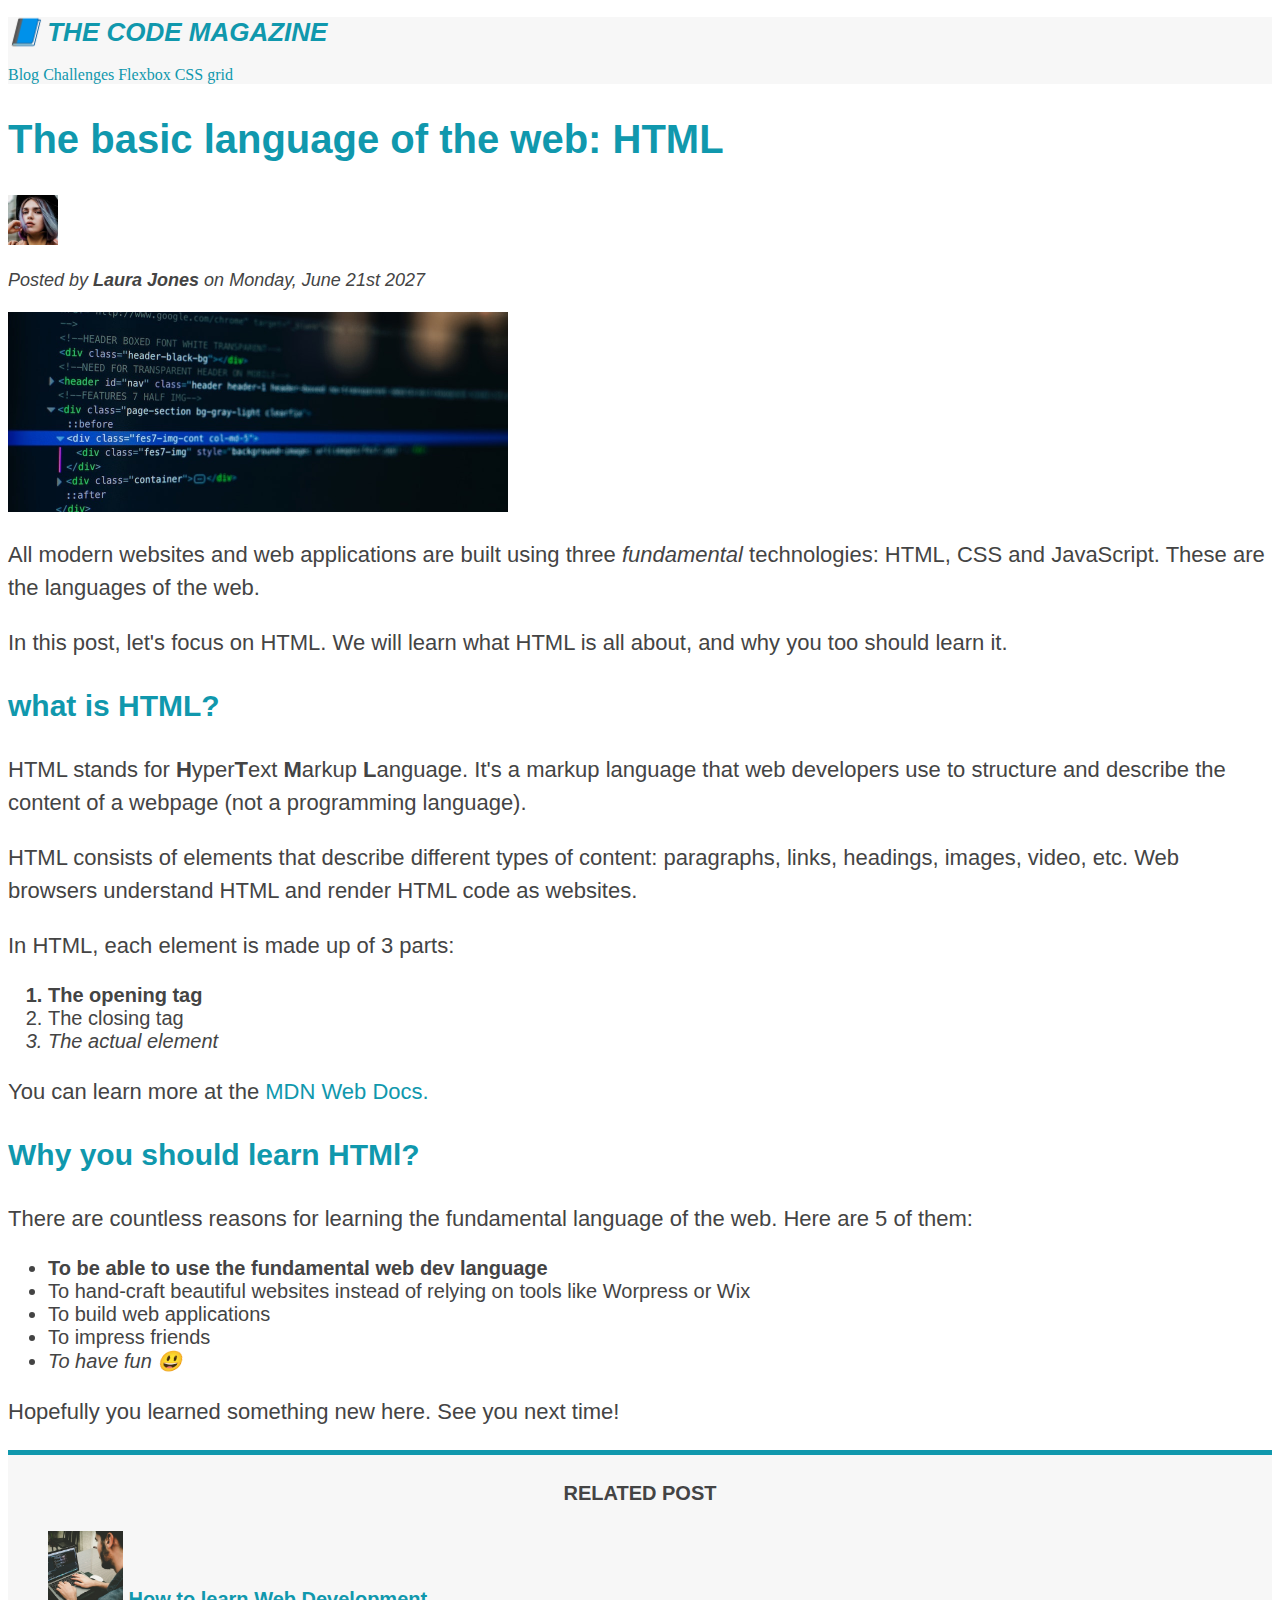
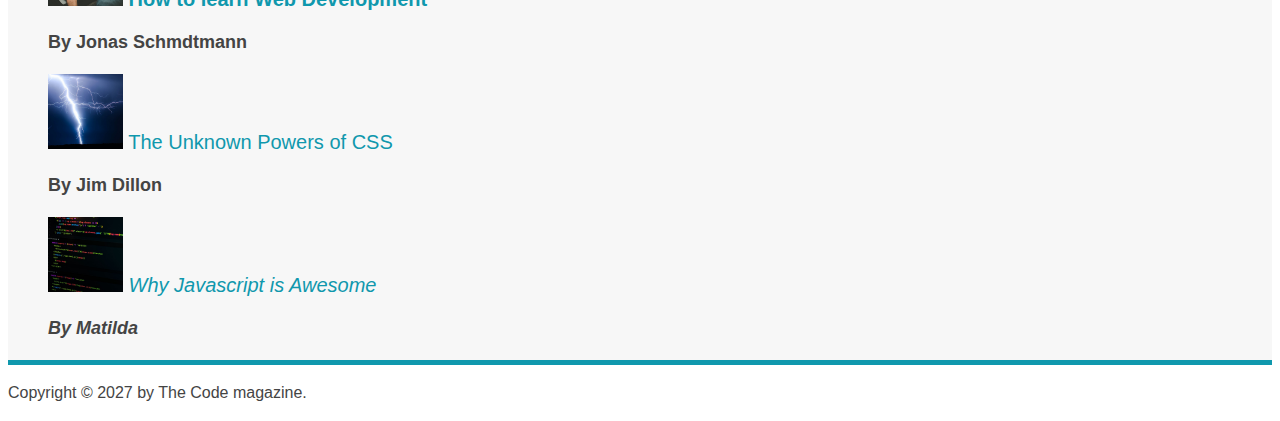
==== index.html @ 6737a232 "class 29 - styling hyperlinks" ====
<!DOCTYPE html>

<html lang="en">
  <head>
    <meta charset="UTF-8" />
    <link rel="stylesheet" href="./style.css" />

    <title>The basic language of the web: HTML</title>
  </head>

  <body>
    <!-- <h1>The basic language of the web: HTML</h1>
    <h2>The basic language of the web: HTML</h2>
    <h3>The basic language of the web: HTML</h3>
    <h4>The basic language of the web: HTML</h4>
    <h5>The basic language of the web: HTML</h5>
    <h6>The basic language of the web: HTML</h6> -->

    <header class="main-header">
      <h1>📘 The Code Magazine</h1>

      <nav>
        <a href="./blog.html" target="_blank">Blog</a>
        <a href="#">Challenges</a>
        <a href="#">Flexbox</a>
        <a href="#">CSS grid</a>
      </nav>
    </header>

    <article>
      <header>
        <h2>The basic language of the web: HTML</h2>

        <img
          src="./img/laura-jones.jpg"
          alt="Headshot of laura jones"
          width="50px"
          height="50px"
        />
        <p id="author">
          Posted by <strong>Laura Jones</strong> on Monday, June 21st 2027
        </p>

        <img
          src="./img/post-img.jpg"
          alt="html code on a screen"
          width="500px"
          height="200"
        />
      </header>

      <p>
        All modern websites and web applications are built using three
        <em>fundamental</em>
        technologies: HTML, CSS and JavaScript. These are the languages of the
        web.
      </p>

      <p>
        In this post, let's focus on HTML. We will learn what HTML is all about,
        and why you too should learn it.
      </p>

      <h3>what is HTML?</h3>

      <p>
        HTML stands for <strong>H</strong>yper<strong>T</strong>ext
        <strong>M</strong>arkup <strong>L</strong>anguage. It's a markup
        language that web developers use to structure and describe the content
        of a webpage (not a programming language).
      </p>
      <p>
        HTML consists of elements that describe different types of content:
        paragraphs, links, headings, images, video, etc. Web browsers understand
        HTML and render HTML code as websites.
      </p>

      <p>In HTML, each element is made up of 3 parts:</p>

      <ol>
        <li class="first-li">The opening tag</li>
        <li>The closing tag</li>
        <li>The actual element</li>
      </ol>

      <p>
        You can learn more at the
        <a href="https://developer.mozilla.org/es/" target="_blank"
          >MDN Web Docs.</a
        >
      </p>

      <h3>Why you should learn HTMl?</h3>

      <p>
        There are countless reasons for learning the fundamental language of the
        web. Here are 5 of them:
      </p>

      <ul>
        <li class="first-li">
          To be able to use the fundamental web dev language
        </li>
        <li>
          To hand-craft beautiful websites instead of relying on tools like
          Worpress or Wix
        </li>
        <li>To build web applications</li>
        <li>To impress friends</li>
        <li>To have fun 😃</li>
      </ul>

      <p>Hopefully you learned something new here. See you next time!</p>
    </article>

    <aside>
      <h4>Related post</h4>
      <ul class="related">
        <li>
          <img
            src="./img/related-1.jpg"
            alt="Person programming"
            width="75px"
            height="75px"
          />
          <a href="#">How to learn Web Development</a>
          <p class="related-author">By Jonas Schmdtmann</p>
        </li>
        <li>
          <img
            src="./img/related-2.jpg"
            alt="related 1"
            width="75px"
            height="75px"
          />
          <a href="#">The Unknown Powers of CSS</a>
          <p class="related-author">By Jim Dillon</p>
        </li>
        <li>
          <img
            src="./img/related-3.jpg"
            alt="related 1"
            width="75px"
            height="75px"
          />
          <a href="#">Why Javascript is Awesome</a>
          <p class="related-author">By Matilda</p>
        </li>
      </ul>
    </aside>

    <footer>
      <p id="copyright">Copyright &copy; 2027 by The Code magazine.</p>
    </footer>
  </body>
</html>
---- style.css ----
h1,
h2,
h3,
h4,
p,
li {
  font-family: sans-serif;
  color: #444;
}

h1,
h2,
h3 {
  color: #1098ad;
}

h1 {
  font-size: 26px;
  text-transform: uppercase;
  font-style: italic;
}

h2 {
  font-size: 40px;
}

H3 {
  font-size: 30px;
}

h4 {
  font-size: 20px;
  text-transform: uppercase;
  text-align: center;
}

p {
  font-size: 22px;
  line-height: 1.5;
}

li {
  font-size: 20px;
}

/* footer p {
  font-size: 16px;
} */

/* article header p {
  font-style: italic;
} */

#author {
  font-style: italic;
  font-size: 18px;
}

#copyright {
  font-size: 16px;
}

.related-author {
  font-size: 18px;
  font-weight: bold;
}

/* ul {
  list-style: none;
} */

.related {
  list-style: none;
}

.main-header {
  background-color: #f7f7f7;
}

aside {
  background-color: #f7f7f7;
  border-top: 5px solid #1098ad;
  border-bottom: 5px solid #1098ad;
}

/* body {
  background-color: orangered;
} */

/* .first-li {
  font-weight: bold;
} */

li:first-child {
  font-weight: bold;
}

li:last-child {
  font-style: italic;
}

/* li:nth-child(even) {
  color: red;
} */

/* Misconception: this won't work!*/
article p:first-child {
  color: red;
}

/* Atyling links */

a:link {
  color: #1098ad;
  text-decoration: none;
}

a:visited {
  color: #1098ad;
}

a:hover {
  color: orangered;
  font-weight: bold;
  text-decoration: underline orangered;
}

a:active {
  background-color: black;
  font-style: italic;
}

/* LVHA */
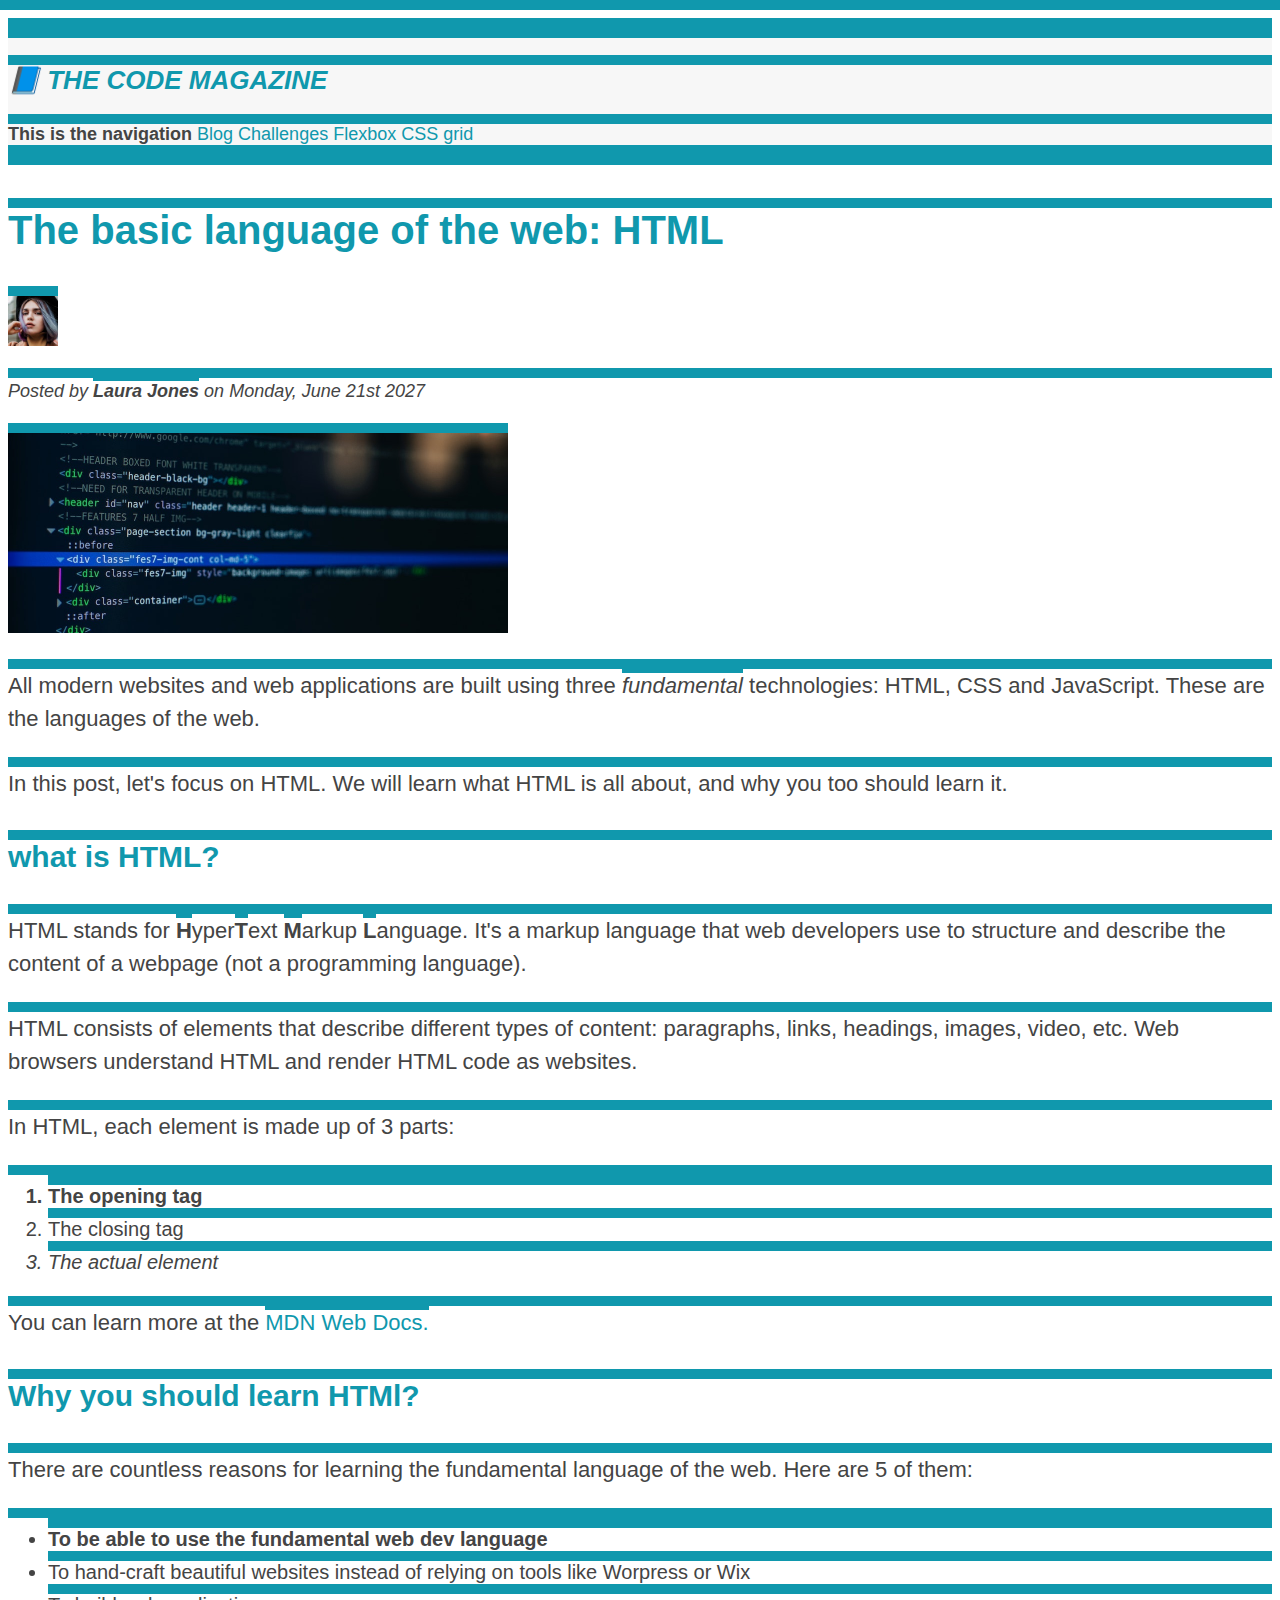
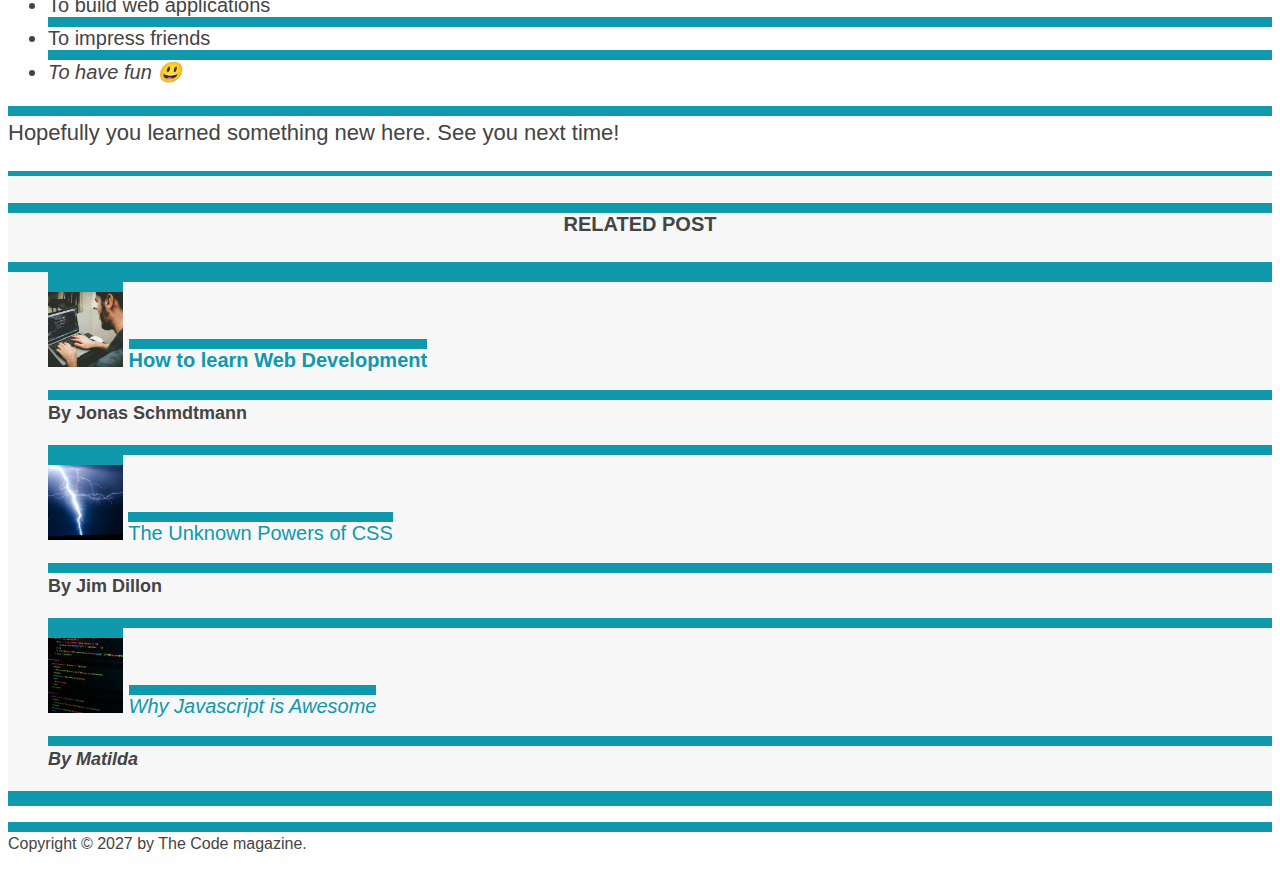
==== commit 1c5f5cbc: "Class 32 - inheritance and universal selector" ====
--- a/index.html
+++ b/index.html
@@ -20,6 +20,7 @@
       <h1>📘 The Code Magazine</h1>
 
       <nav>
+        <strong>This is the navigation</strong>
         <a href="./blog.html" target="_blank">Blog</a>
         <a href="#">Challenges</a>
         <a href="#">Flexbox</a>
@@ -150,7 +151,9 @@
     </aside>
 
     <footer>
-      <p id="copyright">Copyright &copy; 2027 by The Code magazine.</p>
+      <p id="copyright" class="copyright text">
+        Copyright &copy; 2027 by The Code magazine.
+      </p>
     </footer>
   </body>
 </html>
--- a/style.css
+++ b/style.css
@@ -1,11 +1,12 @@
-h1,
-h2,
-h3,
-h4,
-p,
-li {
+* {
+  border-top: 10px solid #1098ad;
+}
+
+body {
+  color: #444;
   font-family: sans-serif;
-  color: #444;
+
+  border-top: 10px solid #1098ad;
 }
 
 h1,
@@ -131,3 +132,30 @@
 }
 
 /* LVHA */
+
+/* Resolving conflicts */
+
+/* #copyright {
+  color: red;
+}
+
+.copyright {
+  color: blue;
+}
+
+.text {
+  color: yellow;
+}
+
+footer p {
+  color: green !important;
+} */
+
+/* nav a:link,
+nav p {
+  font-size: 18px;
+} */
+
+nav {
+  font-size: 18px;
+}
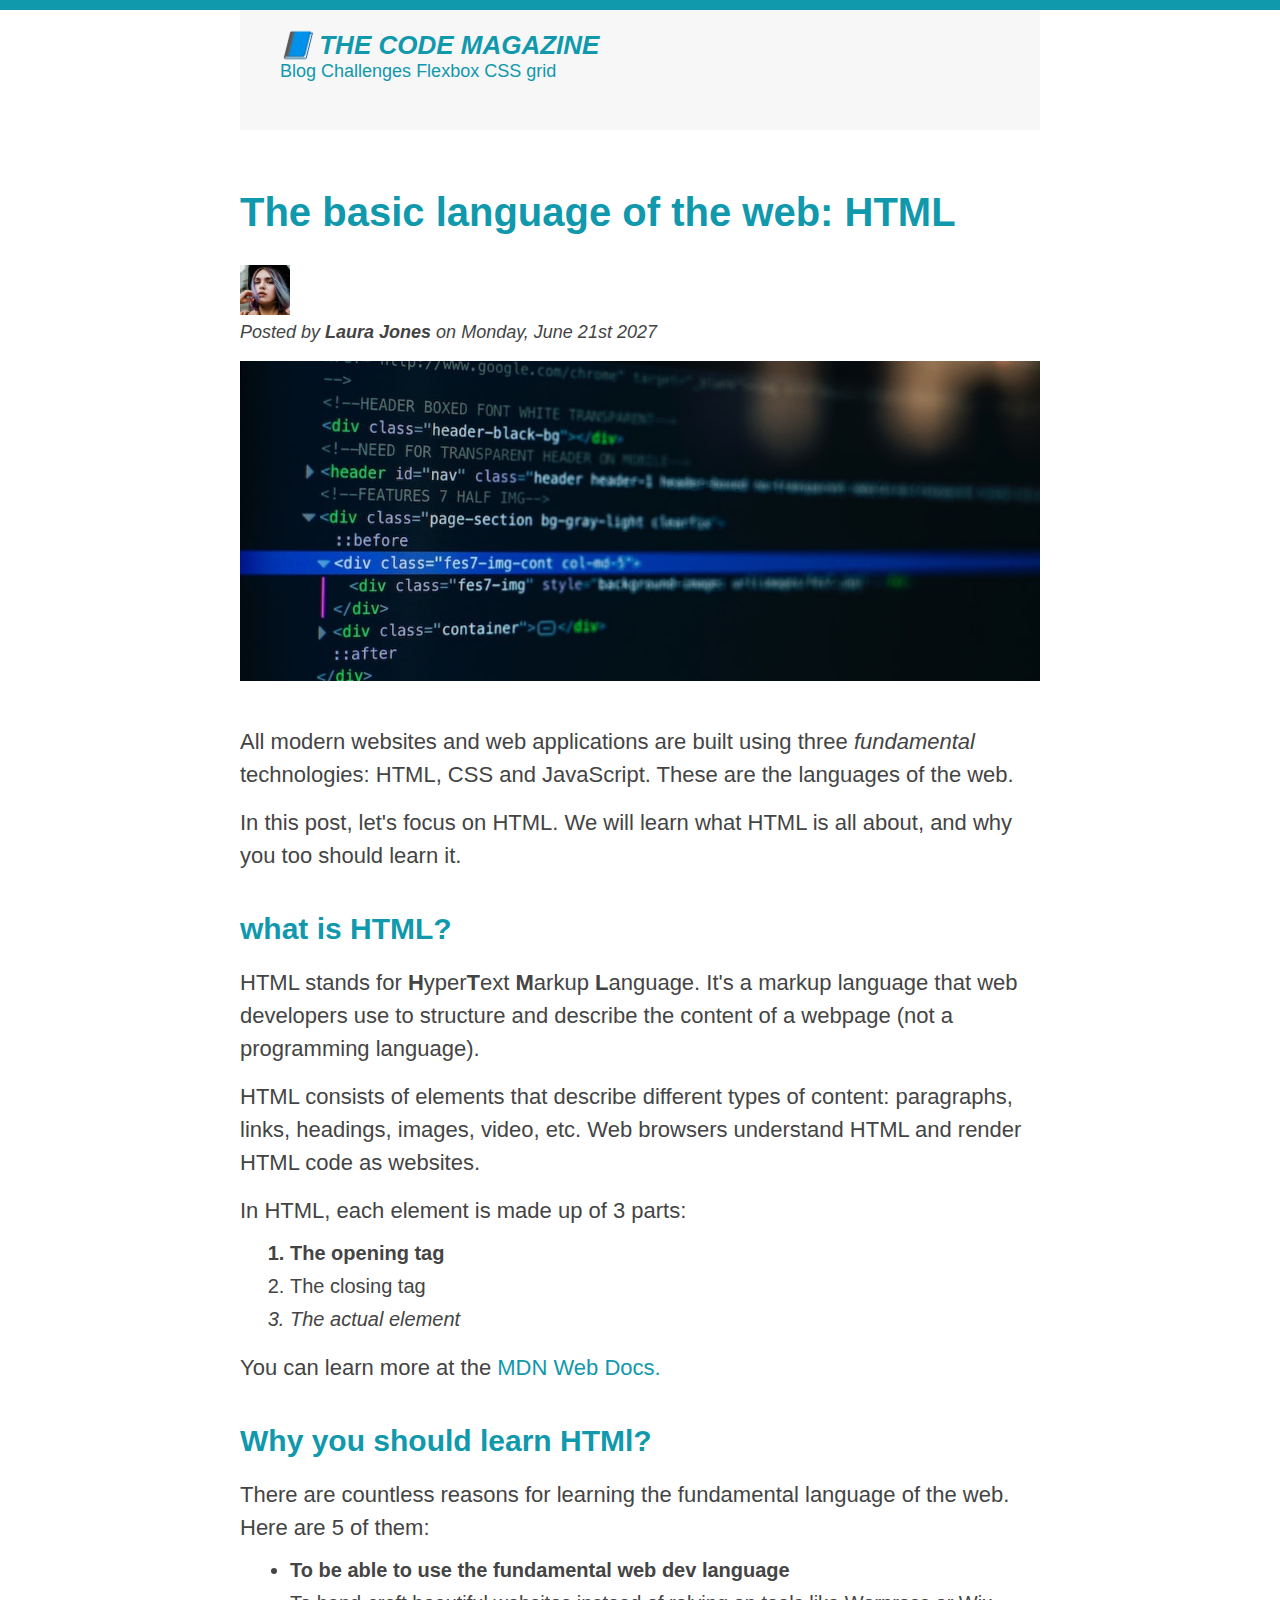
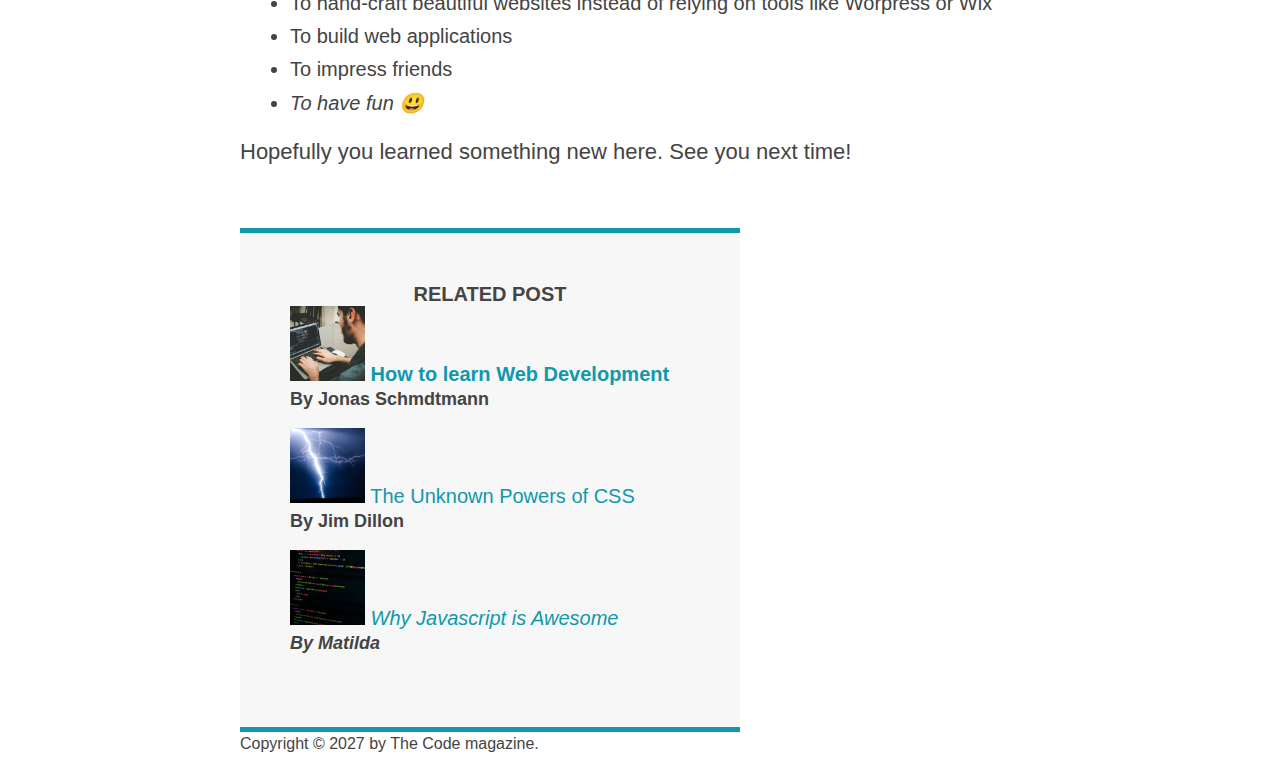
==== commit 7dd5e888: "38 Centering our page" ====
--- a/index.html
+++ b/index.html
@@ -16,144 +16,147 @@
     <h5>The basic language of the web: HTML</h5>
     <h6>The basic language of the web: HTML</h6> -->
 
-    <header class="main-header">
-      <h1>📘 The Code Magazine</h1>
+    <div class="container">
+      <header class="main-header">
+        <h1>📘 The Code Magazine</h1>
 
-      <nav>
-        <strong>This is the navigation</strong>
-        <a href="./blog.html" target="_blank">Blog</a>
-        <a href="#">Challenges</a>
-        <a href="#">Flexbox</a>
-        <a href="#">CSS grid</a>
-      </nav>
-    </header>
+        <nav>
+          <!-- <strong>This is the navigation</strong> -->
+          <a href="./blog.html" target="_blank">Blog</a>
+          <a href="#">Challenges</a>
+          <a href="#">Flexbox</a>
+          <a href="#">CSS grid</a>
+        </nav>
+      </header>
 
-    <article>
-      <header>
-        <h2>The basic language of the web: HTML</h2>
+      <article>
+        <header class="post-header">
+          <h2>The basic language of the web: HTML</h2>
 
-        <img
-          src="./img/laura-jones.jpg"
-          alt="Headshot of laura jones"
-          width="50px"
-          height="50px"
-        />
-        <p id="author">
-          Posted by <strong>Laura Jones</strong> on Monday, June 21st 2027
+          <img
+            src="./img/laura-jones.jpg"
+            alt="Headshot of laura jones"
+            width="50px"
+            height="50px"
+          />
+          <p id="author">
+            Posted by <strong>Laura Jones</strong> on Monday, June 21st 2027
+          </p>
+
+          <img
+            src="./img/post-img.jpg"
+            alt="html code on a screen"
+            width="500px"
+            height="200"
+            class="post-img"
+          />
+        </header>
+
+        <p>
+          All modern websites and web applications are built using three
+          <em>fundamental</em>
+          technologies: HTML, CSS and JavaScript. These are the languages of the
+          web.
         </p>
 
-        <img
-          src="./img/post-img.jpg"
-          alt="html code on a screen"
-          width="500px"
-          height="200"
-        />
-      </header>
+        <p>
+          In this post, let's focus on HTML. We will learn what HTML is all
+          about, and why you too should learn it.
+        </p>
 
-      <p>
-        All modern websites and web applications are built using three
-        <em>fundamental</em>
-        technologies: HTML, CSS and JavaScript. These are the languages of the
-        web.
-      </p>
+        <h3>what is HTML?</h3>
 
-      <p>
-        In this post, let's focus on HTML. We will learn what HTML is all about,
-        and why you too should learn it.
-      </p>
+        <p>
+          HTML stands for <strong>H</strong>yper<strong>T</strong>ext
+          <strong>M</strong>arkup <strong>L</strong>anguage. It's a markup
+          language that web developers use to structure and describe the content
+          of a webpage (not a programming language).
+        </p>
+        <p>
+          HTML consists of elements that describe different types of content:
+          paragraphs, links, headings, images, video, etc. Web browsers
+          understand HTML and render HTML code as websites.
+        </p>
 
-      <h3>what is HTML?</h3>
+        <p>In HTML, each element is made up of 3 parts:</p>
 
-      <p>
-        HTML stands for <strong>H</strong>yper<strong>T</strong>ext
-        <strong>M</strong>arkup <strong>L</strong>anguage. It's a markup
-        language that web developers use to structure and describe the content
-        of a webpage (not a programming language).
-      </p>
-      <p>
-        HTML consists of elements that describe different types of content:
-        paragraphs, links, headings, images, video, etc. Web browsers understand
-        HTML and render HTML code as websites.
-      </p>
+        <ol>
+          <li class="first-li">The opening tag</li>
+          <li>The closing tag</li>
+          <li>The actual element</li>
+        </ol>
 
-      <p>In HTML, each element is made up of 3 parts:</p>
+        <p>
+          You can learn more at the
+          <a href="https://developer.mozilla.org/es/" target="_blank"
+            >MDN Web Docs.</a
+          >
+        </p>
 
-      <ol>
-        <li class="first-li">The opening tag</li>
-        <li>The closing tag</li>
-        <li>The actual element</li>
-      </ol>
+        <h3>Why you should learn HTMl?</h3>
 
-      <p>
-        You can learn more at the
-        <a href="https://developer.mozilla.org/es/" target="_blank"
-          >MDN Web Docs.</a
-        >
-      </p>
+        <p>
+          There are countless reasons for learning the fundamental language of
+          the web. Here are 5 of them:
+        </p>
 
-      <h3>Why you should learn HTMl?</h3>
+        <ul>
+          <li class="first-li">
+            To be able to use the fundamental web dev language
+          </li>
+          <li>
+            To hand-craft beautiful websites instead of relying on tools like
+            Worpress or Wix
+          </li>
+          <li>To build web applications</li>
+          <li>To impress friends</li>
+          <li>To have fun 😃</li>
+        </ul>
 
-      <p>
-        There are countless reasons for learning the fundamental language of the
-        web. Here are 5 of them:
-      </p>
+        <p>Hopefully you learned something new here. See you next time!</p>
+      </article>
 
-      <ul>
-        <li class="first-li">
-          To be able to use the fundamental web dev language
-        </li>
-        <li>
-          To hand-craft beautiful websites instead of relying on tools like
-          Worpress or Wix
-        </li>
-        <li>To build web applications</li>
-        <li>To impress friends</li>
-        <li>To have fun 😃</li>
-      </ul>
+      <aside>
+        <h4>Related post</h4>
+        <ul class="related">
+          <li>
+            <img
+              src="./img/related-1.jpg"
+              alt="Person programming"
+              width="75px"
+              height="75px"
+            />
+            <a href="#">How to learn Web Development</a>
+            <p class="related-author">By Jonas Schmdtmann</p>
+          </li>
+          <li>
+            <img
+              src="./img/related-2.jpg"
+              alt="related 1"
+              width="75px"
+              height="75px"
+            />
+            <a href="#">The Unknown Powers of CSS</a>
+            <p class="related-author">By Jim Dillon</p>
+          </li>
+          <li>
+            <img
+              src="./img/related-3.jpg"
+              alt="related 1"
+              width="75px"
+              height="75px"
+            />
+            <a href="#">Why Javascript is Awesome</a>
+            <p class="related-author">By Matilda</p>
+          </li>
+        </ul>
+      </aside>
 
-      <p>Hopefully you learned something new here. See you next time!</p>
-    </article>
-
-    <aside>
-      <h4>Related post</h4>
-      <ul class="related">
-        <li>
-          <img
-            src="./img/related-1.jpg"
-            alt="Person programming"
-            width="75px"
-            height="75px"
-          />
-          <a href="#">How to learn Web Development</a>
-          <p class="related-author">By Jonas Schmdtmann</p>
-        </li>
-        <li>
-          <img
-            src="./img/related-2.jpg"
-            alt="related 1"
-            width="75px"
-            height="75px"
-          />
-          <a href="#">The Unknown Powers of CSS</a>
-          <p class="related-author">By Jim Dillon</p>
-        </li>
-        <li>
-          <img
-            src="./img/related-3.jpg"
-            alt="related 1"
-            width="75px"
-            height="75px"
-          />
-          <a href="#">Why Javascript is Awesome</a>
-          <p class="related-author">By Matilda</p>
-        </li>
-      </ul>
-    </aside>
-
-    <footer>
-      <p id="copyright" class="copyright text">
-        Copyright &copy; 2027 by The Code magazine.
-      </p>
-    </footer>
+      <footer>
+        <p id="copyright" class="copyright text">
+          Copyright &copy; 2027 by The Code magazine.
+        </p>
+      </footer>
+    </div>
   </body>
 </html>
--- a/style.css
+++ b/style.css
@@ -1,5 +1,7 @@
 * {
-  border-top: 10px solid #1098ad;
+  /* border-top: 10px solid #1098ad; */
+  margin: 0;
+  padding: 0;
 }
 
 body {
@@ -7,6 +9,41 @@
   font-family: sans-serif;
 
   border-top: 10px solid #1098ad;
+}
+
+.container {
+  width: 800px;
+  margin: 0 auto;
+}
+
+.main-header {
+  background-color: #f7f7f7;
+  /* padding: 20px;
+  padding-left: 40px;
+  padding-right: 40px; */
+  padding: 20px 40px;
+  margin-bottom: 60px;
+  height: 80px;
+}
+
+nav {
+  font-size: 18px;
+}
+
+article {
+  margin-bottom: 60px;
+}
+
+.post-header {
+  margin-bottom: 40px;
+}
+
+aside {
+  background-color: #f7f7f7;
+  border-top: 5px solid #1098ad;
+  border-bottom: 5px solid #1098ad;
+  padding: 50px 0;
+  width: 500px;
 }
 
 h1,
@@ -23,10 +60,13 @@
 
 h2 {
   font-size: 40px;
-}
-
-H3 {
+  margin-bottom: 30px;
+}
+
+h3 {
   font-size: 30px;
+  margin-bottom: 20px;
+  margin-top: 40px;
 }
 
 h4 {
@@ -38,10 +78,22 @@
 p {
   font-size: 22px;
   line-height: 1.5;
+  margin-bottom: 15px;
+}
+
+ul,
+ol {
+  margin-left: 50px;
+  margin-bottom: 20px;
 }
 
 li {
   font-size: 20px;
+  margin-bottom: 10px;
+}
+
+li:last-child {
+  margin-bottom: 0;
 }
 
 /* footer p {
@@ -72,16 +124,6 @@
 
 .related {
   list-style: none;
-}
-
-.main-header {
-  background-color: #f7f7f7;
-}
-
-aside {
-  background-color: #f7f7f7;
-  border-top: 5px solid #1098ad;
-  border-bottom: 5px solid #1098ad;
 }
 
 /* body {
@@ -133,6 +175,11 @@
 
 /* LVHA */
 
+.post-img {
+  width: 100%;
+  height: auto;
+}
+
 /* Resolving conflicts */
 
 /* #copyright {
@@ -155,7 +202,3 @@
 nav p {
   font-size: 18px;
 } */
-
-nav {
-  font-size: 18px;
-}
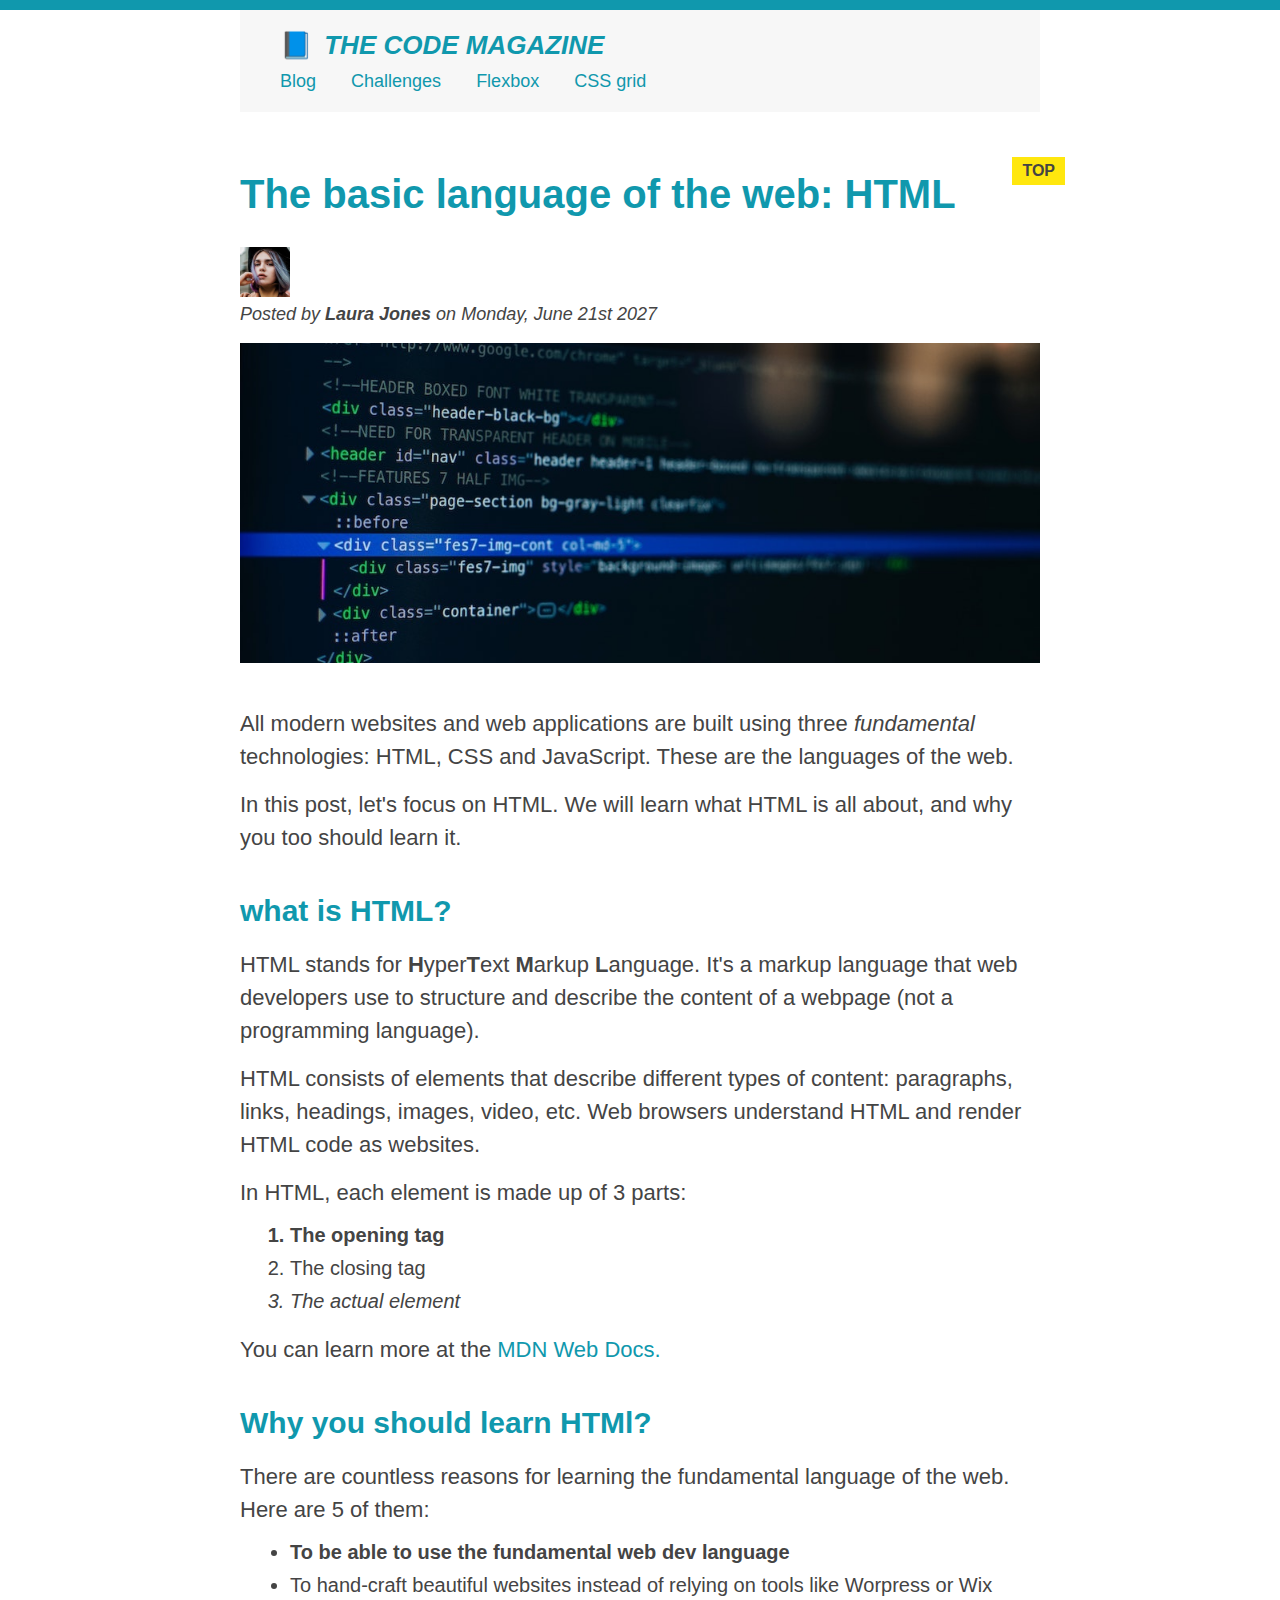
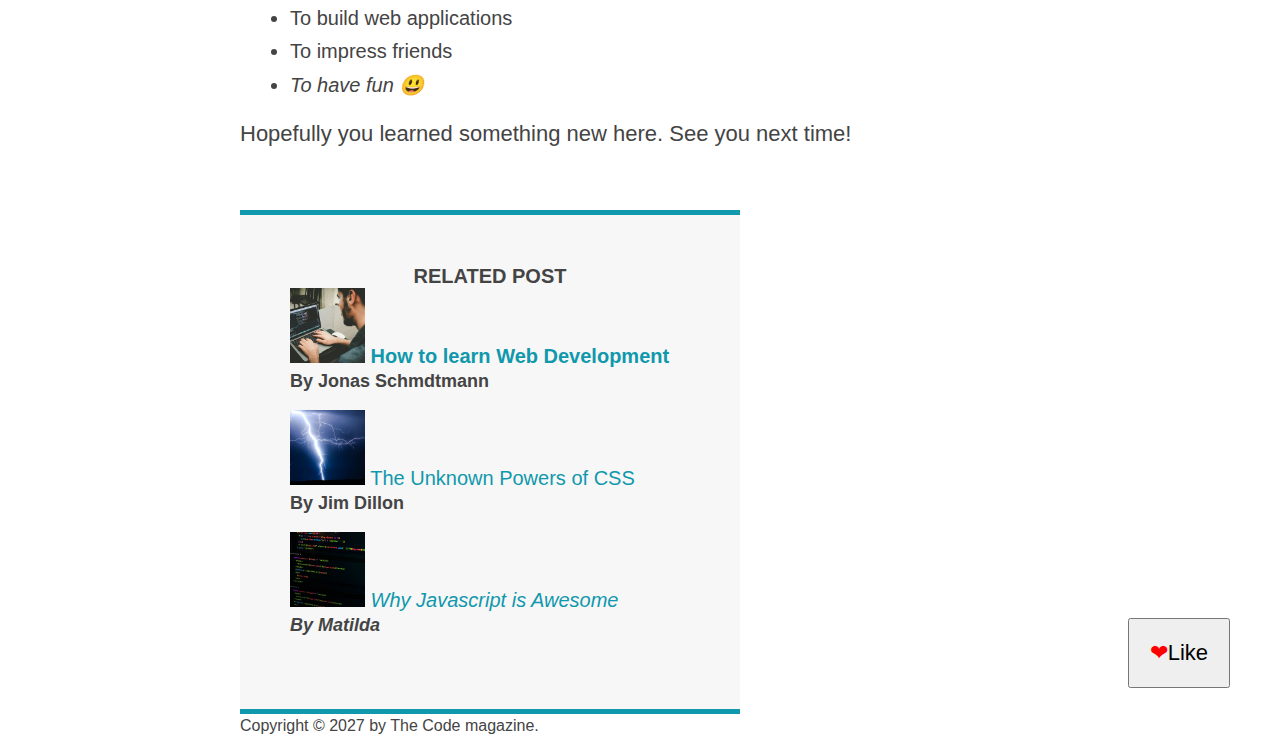
==== commit c61427e0: "Class 41 Pseudo-elements" ====
--- a/index.html
+++ b/index.html
@@ -50,6 +50,8 @@
             height="200"
             class="post-img"
           />
+
+          <button><span class="btn-heart">❤</span>Like</button>
         </header>
 
         <p>
@@ -158,5 +160,7 @@
         </p>
       </footer>
     </div>
+
+    <!-- <button><span class="btn-heart">❤</span>Like</button> -->
   </body>
 </html>
--- a/style.css
+++ b/style.css
@@ -4,16 +4,21 @@
   padding: 0;
 }
 
+/* PAGE SECTIONS */
+
 body {
   color: #444;
   font-family: sans-serif;
 
   border-top: 10px solid #1098ad;
+  position: relative;
 }
 
 .container {
   width: 800px;
   margin: 0 auto;
+
+  /* position: relative; */
 }
 
 .main-header {
@@ -23,7 +28,7 @@
   padding-right: 40px; */
   padding: 20px 40px;
   margin-bottom: 60px;
-  height: 80px;
+  /* height: 80px; */
 }
 
 nav {
@@ -36,6 +41,8 @@
 
 .post-header {
   margin-bottom: 40px;
+
+  /* position: relative; */
 }
 
 aside {
@@ -46,6 +53,8 @@
   width: 500px;
 }
 
+/* SMALLER ELEMENTS */
+
 h1,
 h2,
 h3 {
@@ -79,6 +88,7 @@
   font-size: 22px;
   line-height: 1.5;
   margin-bottom: 15px;
+  /* display: inline; */
 }
 
 ul,
@@ -90,6 +100,7 @@
 li {
   font-size: 20px;
   margin-bottom: 10px;
+  /* display: inline; */
 }
 
 li:last-child {
@@ -180,6 +191,67 @@
   height: auto;
 }
 
+nav a:link {
+  /* background-color: orangered;
+  margin: 20px;
+  padding: 20px;
+
+  display: block; */
+
+  margin-right: 30px;
+  margin-top: 10px;
+  display: inline-block;
+}
+
+nav a:link:last-child {
+  margin-right: 0;
+}
+
+button {
+  font-size: 22px;
+  padding: 20px;
+  cursor: pointer;
+
+  position: absolute;
+  /* top: 0;
+  left: 0; */
+
+  bottom: 50px;
+  right: 50px;
+}
+
+.btn-heart {
+  color: red;
+}
+
+h1::first-letter {
+  font-style: normal;
+  margin-right: 5px;
+}
+
+h2 {
+  /* background-color: orange; */
+  position: relative;
+}
+
+h2::before {
+  content: "TOP";
+  background-color: #ffe70e;
+  color: #444;
+  font-size: 16px;
+  font-weight: bold;
+  display: inline-block;
+  padding: 5px 10px;
+
+  position: absolute;
+  top: -15px;
+  right: -25px;
+}
+
+/* h3 + p::first-line {
+  color: red;
+} */
+
 /* Resolving conflicts */
 
 /* #copyright {
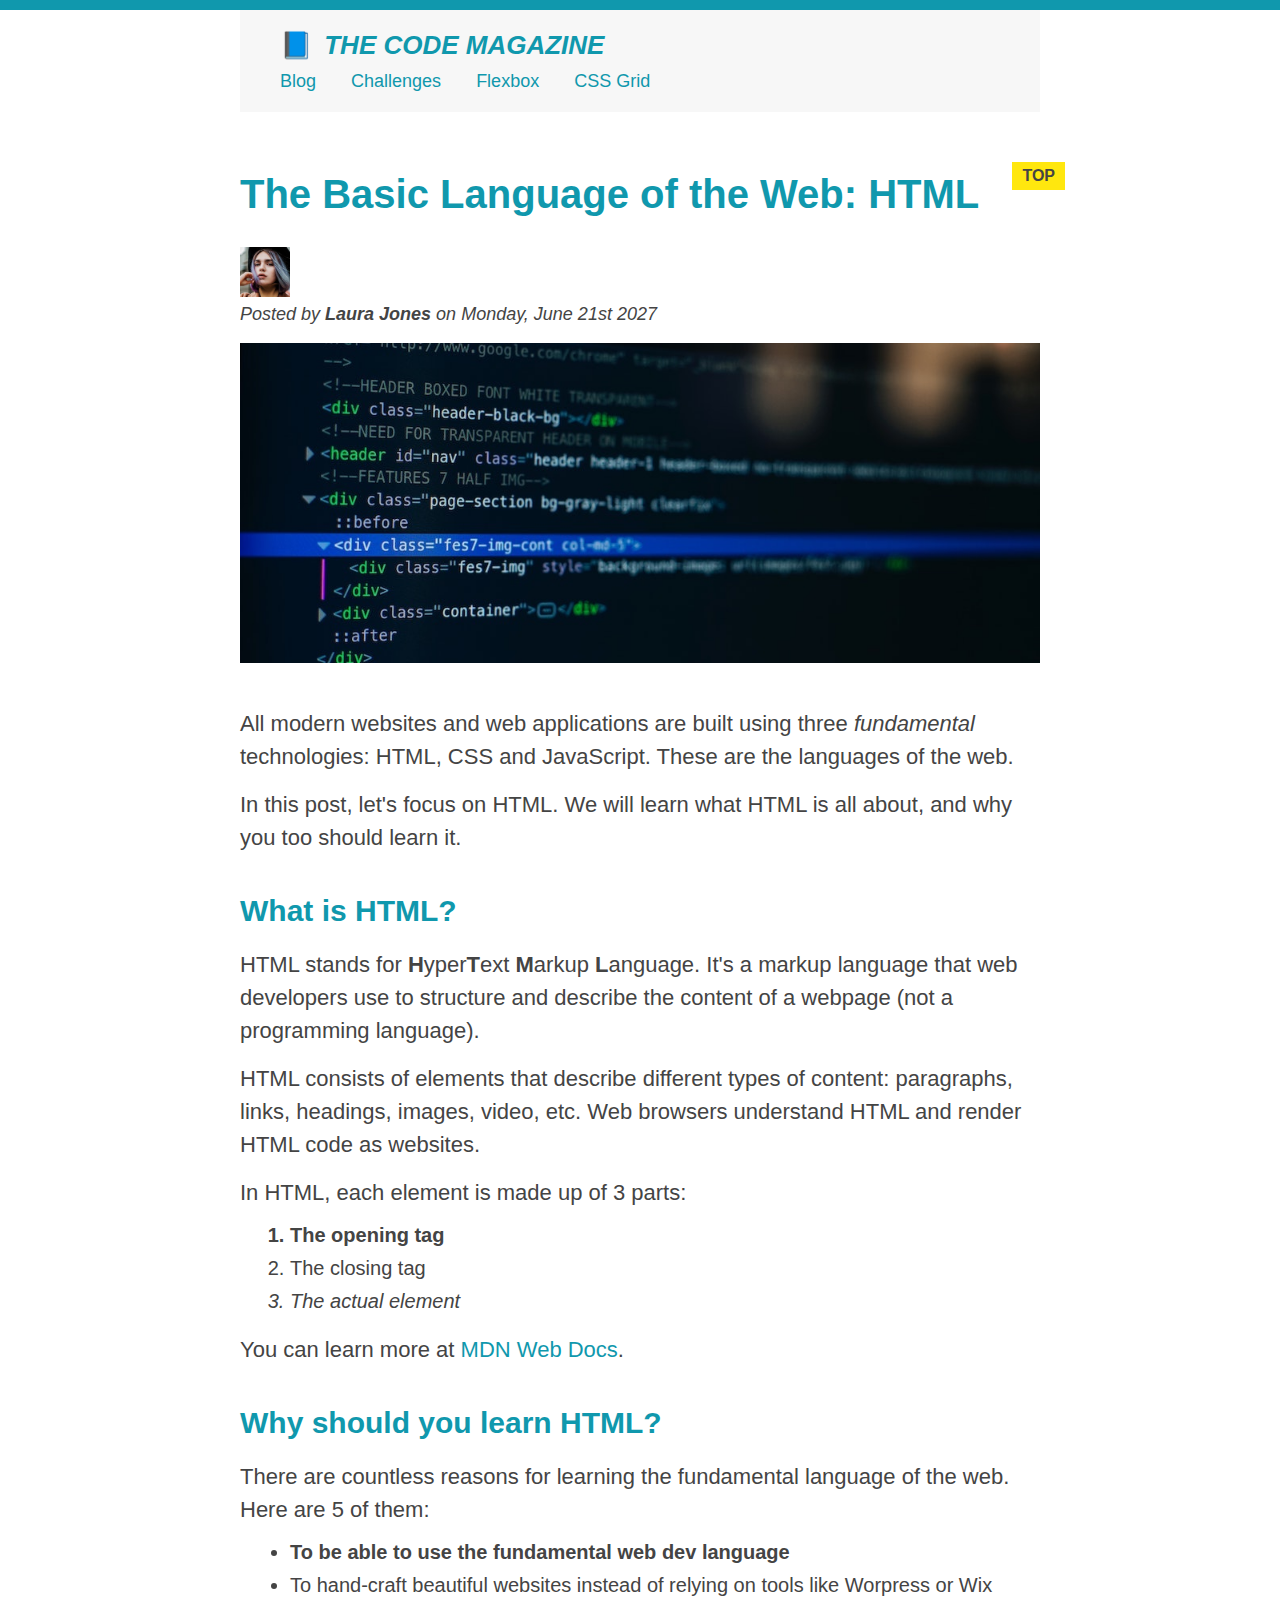
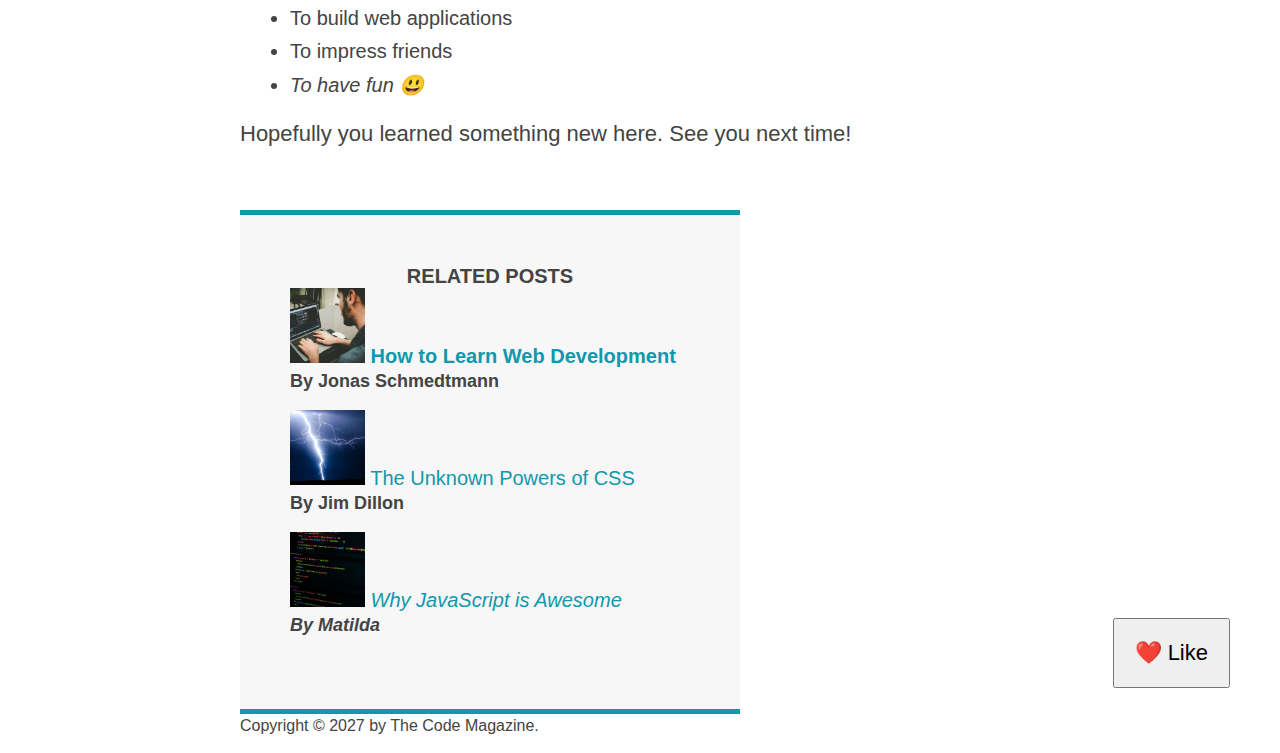
==== commit 5e1cd725: "first commit" ====
--- a/index.html
+++ b/index.html
@@ -1,20 +1,21 @@
 <!DOCTYPE html>
-
 <html lang="en">
   <head>
     <meta charset="UTF-8" />
-    <link rel="stylesheet" href="./style.css" />
+    <link href="style.css" rel="stylesheet" />
 
-    <title>The basic language of the web: HTML</title>
+    <title>The Basic Language of the Web: HTML</title>
   </head>
 
   <body>
-    <!-- <h1>The basic language of the web: HTML</h1>
-    <h2>The basic language of the web: HTML</h2>
-    <h3>The basic language of the web: HTML</h3>
-    <h4>The basic language of the web: HTML</h4>
-    <h5>The basic language of the web: HTML</h5>
-    <h6>The basic language of the web: HTML</h6> -->
+    <!--
+    <h1>The Basic Language of the Web: HTML</h1>
+    <h2>The Basic Language of the Web: HTML</h2>
+    <h3>The Basic Language of the Web: HTML</h3>
+    <h4>The Basic Language of the Web: HTML</h4>
+    <h5>The Basic Language of the Web: HTML</h5>
+    <h6>The Basic Language of the Web: HTML</h6>
+    -->
 
     <div class="container">
       <header class="main-header">
@@ -22,36 +23,36 @@
 
         <nav>
           <!-- <strong>This is the navigation</strong> -->
-          <a href="./blog.html" target="_blank">Blog</a>
+          <a href="blog.html">Blog</a>
           <a href="#">Challenges</a>
           <a href="#">Flexbox</a>
-          <a href="#">CSS grid</a>
+          <a href="#">CSS Grid</a>
         </nav>
       </header>
 
       <article>
         <header class="post-header">
-          <h2>The basic language of the web: HTML</h2>
+          <h2>The Basic Language of the Web: HTML</h2>
 
           <img
-            src="./img/laura-jones.jpg"
-            alt="Headshot of laura jones"
-            width="50px"
-            height="50px"
+            src="img/laura-jones.jpg"
+            alt="Headshot of Laura Jones"
+            height="50"
+            width="50"
           />
+
           <p id="author">
             Posted by <strong>Laura Jones</strong> on Monday, June 21st 2027
           </p>
 
           <img
-            src="./img/post-img.jpg"
-            alt="html code on a screen"
-            width="500px"
+            src="img/post-img.jpg"
+            alt="HTML code on a screen"
+            width="500"
             height="200"
             class="post-img"
           />
-
-          <button><span class="btn-heart">❤</span>Like</button>
+          <button>❤️ Like</button>
         </header>
 
         <p>
@@ -66,8 +67,7 @@
           about, and why you too should learn it.
         </p>
 
-        <h3>what is HTML?</h3>
-
+        <h3>What is HTML?</h3>
         <p>
           HTML stands for <strong>H</strong>yper<strong>T</strong>ext
           <strong>M</strong>arkup <strong>L</strong>anguage. It's a markup
@@ -79,7 +79,6 @@
           paragraphs, links, headings, images, video, etc. Web browsers
           understand HTML and render HTML code as websites.
         </p>
-
         <p>In HTML, each element is made up of 3 parts:</p>
 
         <ol>
@@ -89,13 +88,15 @@
         </ol>
 
         <p>
-          You can learn more at the
-          <a href="https://developer.mozilla.org/es/" target="_blank"
-            >MDN Web Docs.</a
-          >
+          You can learn more at
+          <a
+            href="https://developer.mozilla.org/en-US/docs/Web/HTML"
+            target="_blank"
+            >MDN Web Docs</a
+          >.
         </p>
 
-        <h3>Why you should learn HTMl?</h3>
+        <h3>Why should you learn HTML?</h3>
 
         <p>
           There are countless reasons for learning the fundamental language of
@@ -119,36 +120,37 @@
       </article>
 
       <aside>
-        <h4>Related post</h4>
+        <h4>Related posts</h4>
+
         <ul class="related">
           <li>
             <img
-              src="./img/related-1.jpg"
+              src="img/related-1.jpg"
               alt="Person programming"
-              width="75px"
-              height="75px"
+              width="75"
+              height="75"
             />
-            <a href="#">How to learn Web Development</a>
-            <p class="related-author">By Jonas Schmdtmann</p>
+            <a href="#">How to Learn Web Development</a>
+            <p class="related-author">By Jonas Schmedtmann</p>
           </li>
           <li>
             <img
-              src="./img/related-2.jpg"
-              alt="related 1"
-              width="75px"
-              height="75px"
+              src="img/related-2.jpg"
+              alt="Lightning"
+              width="75"
+              height="75"
             />
             <a href="#">The Unknown Powers of CSS</a>
             <p class="related-author">By Jim Dillon</p>
           </li>
           <li>
             <img
-              src="./img/related-3.jpg"
-              alt="related 1"
-              width="75px"
-              height="75px"
+              src="img/related-3.jpg"
+              alt="JavaScript code on a screen"
+              width="75"
+              height="75"
             />
-            <a href="#">Why Javascript is Awesome</a>
+            <a href="#">Why JavaScript is Awesome</a>
             <p class="related-author">By Matilda</p>
           </li>
         </ul>
@@ -156,11 +158,9 @@
 
       <footer>
         <p id="copyright" class="copyright text">
-          Copyright &copy; 2027 by The Code magazine.
+          Copyright &copy; 2027 by The Code Magazine.
         </p>
       </footer>
     </div>
-
-    <!-- <button><span class="btn-heart">❤</span>Like</button> -->
   </body>
 </html>
--- a/style.css
+++ b/style.css
@@ -5,7 +5,6 @@
 }
 
 /* PAGE SECTIONS */
-
 body {
   color: #444;
   font-family: sans-serif;
@@ -16,9 +15,9 @@
 
 .container {
   width: 800px;
+  /* margin-left: auto;
+  margin-right: auto; */
   margin: 0 auto;
-
-  /* position: relative; */
 }
 
 .main-header {
@@ -33,6 +32,7 @@
 
 nav {
   font-size: 18px;
+  /* text-align: center; */
 }
 
 article {
@@ -41,7 +41,6 @@
 
 .post-header {
   margin-bottom: 40px;
-
   /* position: relative; */
 }
 
@@ -49,12 +48,13 @@
   background-color: #f7f7f7;
   border-top: 5px solid #1098ad;
   border-bottom: 5px solid #1098ad;
+  /* padding-top: 50px;
+  padding-bottom: 50px; */
   padding: 50px 0;
   width: 500px;
 }
 
 /* SMALLER ELEMENTS */
-
 h1,
 h2,
 h3 {
@@ -88,7 +88,6 @@
   font-size: 22px;
   line-height: 1.5;
   margin-bottom: 15px;
-  /* display: inline; */
 }
 
 ul,
@@ -137,9 +136,9 @@
   list-style: none;
 }
 
-/* body {
-  background-color: orangered;
-} */
+body {
+  /* background-color: orangered; */
+}
 
 /* .first-li {
   font-weight: bold;
@@ -153,23 +152,23 @@
   font-style: italic;
 }
 
-/* li:nth-child(even) {
-  color: red;
-} */
-
-/* Misconception: this won't work!*/
+li:nth-child(even) {
+  /* color: red; */
+}
+
+/* Misconception: this won't work! */
 article p:first-child {
   color: red;
 }
 
-/* Atyling links */
-
+/* Styling links */
 a:link {
   color: #1098ad;
   text-decoration: none;
 }
 
 a:visited {
+  /* color: #777; */
   color: #1098ad;
 }
 
@@ -183,7 +182,6 @@
   background-color: black;
   font-style: italic;
 }
-
 /* LVHA */
 
 .post-img {
@@ -213,20 +211,19 @@
   cursor: pointer;
 
   position: absolute;
-  /* top: 0;
-  left: 0; */
-
+  /* top: 50px;
+  left: 50px; */
   bottom: 50px;
   right: 50px;
-}
-
-.btn-heart {
-  color: red;
 }
 
 h1::first-letter {
   font-style: normal;
   margin-right: 5px;
+}
+
+h3 + p::first-line {
+  /* color: red; */
 }
 
 h2 {
@@ -242,18 +239,12 @@
   font-weight: bold;
   display: inline-block;
   padding: 5px 10px;
-
   position: absolute;
-  top: -15px;
+  top: -10px;
   right: -25px;
 }
 
-/* h3 + p::first-line {
-  color: red;
-} */
-
 /* Resolving conflicts */
-
 /* #copyright {
   color: red;
 }
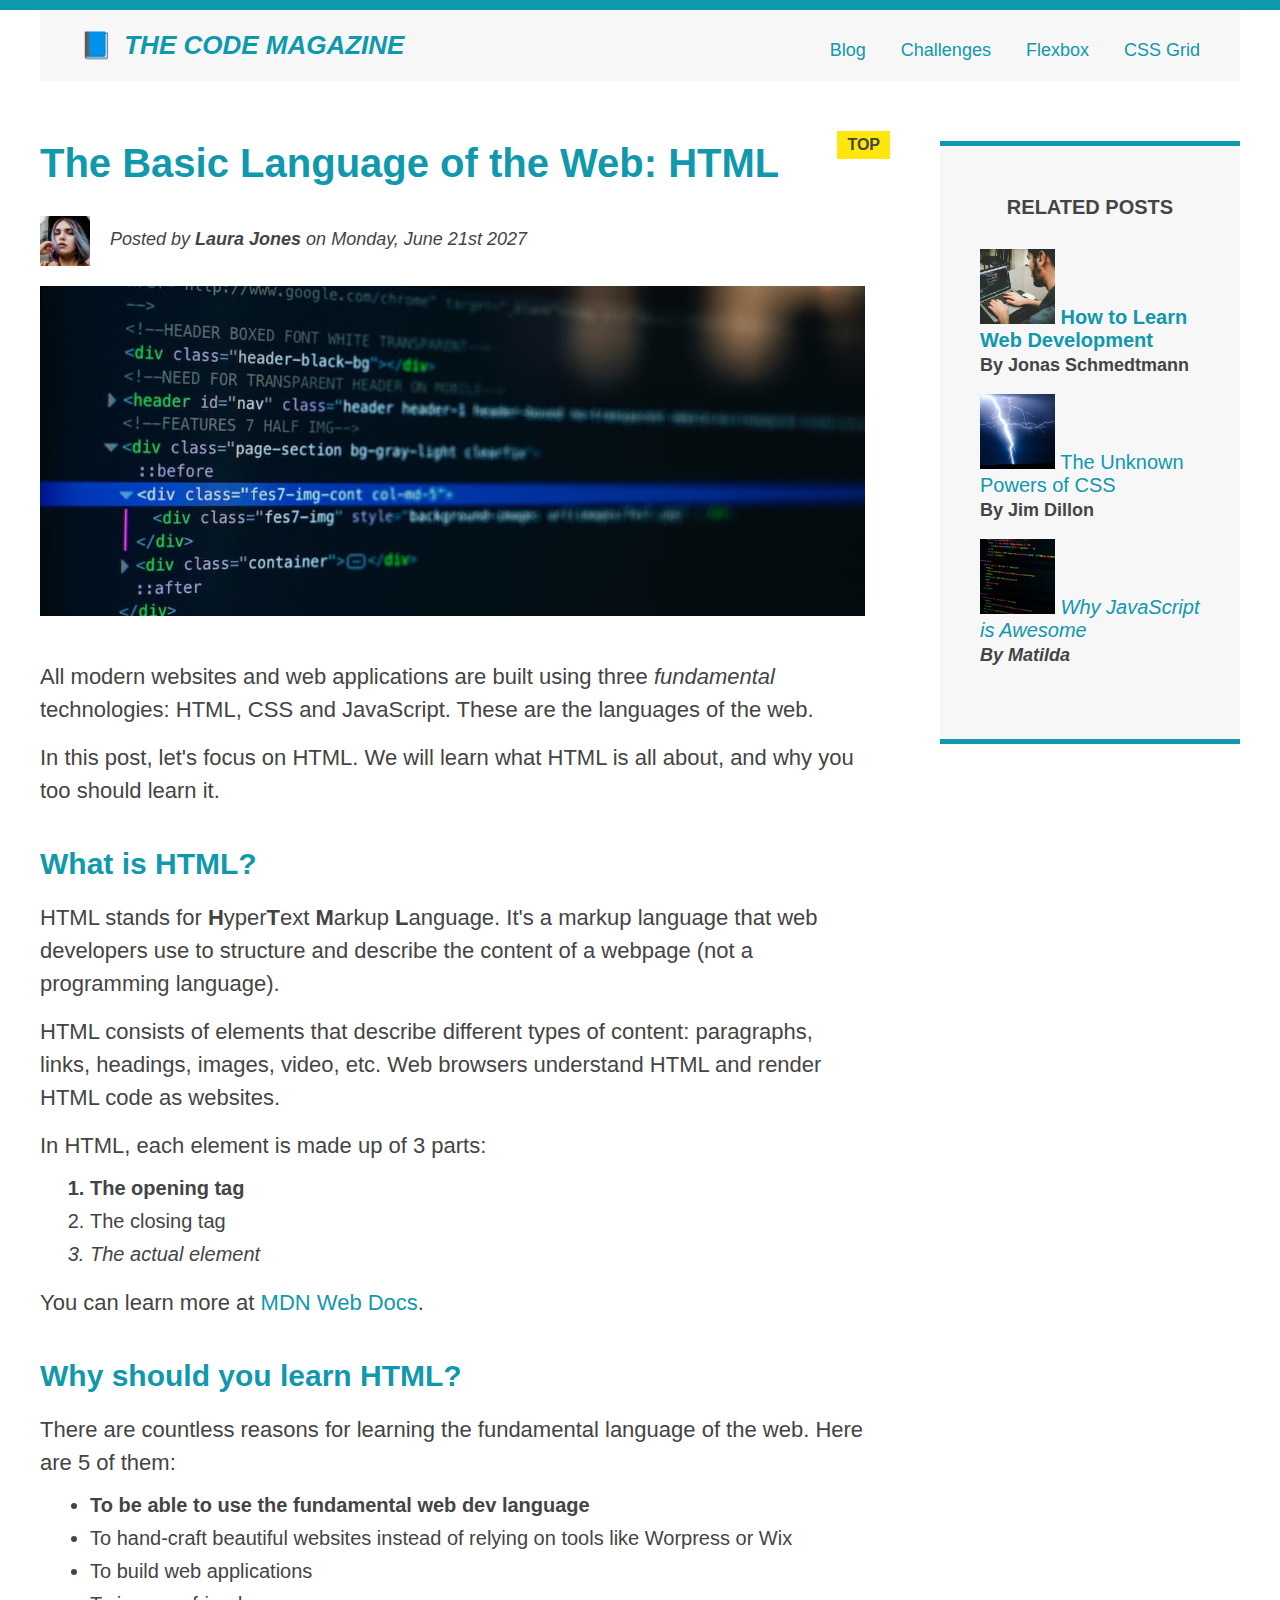
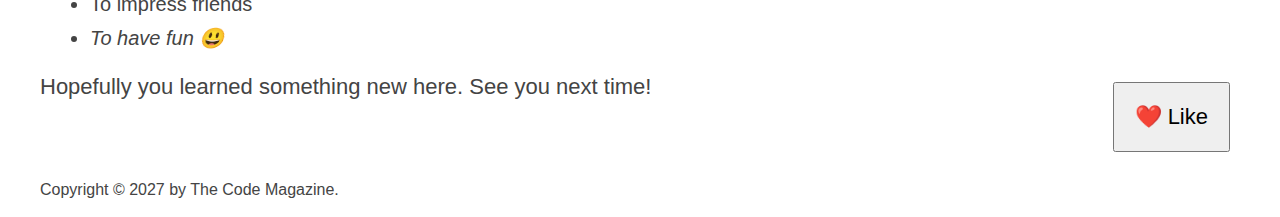
==== commit 11b649c3: "Class 49 - box sizing" ====
--- a/index.html
+++ b/index.html
@@ -18,7 +18,7 @@
     -->
 
     <div class="container">
-      <header class="main-header">
+      <header class="main-header clearfix">
         <h1>📘 The Code Magazine</h1>
 
         <nav>
@@ -28,6 +28,8 @@
           <a href="#">Flexbox</a>
           <a href="#">CSS Grid</a>
         </nav>
+
+        <!-- <div class="clear"></div> -->
       </header>
 
       <article>
@@ -39,9 +41,10 @@
             alt="Headshot of Laura Jones"
             height="50"
             width="50"
+            class="author-img"
           />
 
-          <p id="author">
+          <p id="author" class="author">
             Posted by <strong>Laura Jones</strong> on Monday, June 21st 2027
           </p>
 
--- a/style.css
+++ b/style.css
@@ -2,6 +2,7 @@
   /* border-top: 10px solid #1098ad; */
   margin: 0;
   padding: 0;
+  box-sizing: border-box;
 }
 
 /* PAGE SECTIONS */
@@ -14,7 +15,7 @@
 }
 
 .container {
-  width: 800px;
+  width: 1200px;
   /* margin-left: auto;
   margin-right: auto; */
   margin: 0 auto;
@@ -48,10 +49,7 @@
   background-color: #f7f7f7;
   border-top: 5px solid #1098ad;
   border-bottom: 5px solid #1098ad;
-  /* padding-top: 50px;
-  padding-bottom: 50px; */
-  padding: 50px 0;
-  width: 500px;
+  padding: 50px 40px;
 }
 
 /* SMALLER ELEMENTS */
@@ -82,6 +80,7 @@
   font-size: 20px;
   text-transform: uppercase;
   text-align: center;
+  margin-bottom: 30px;
 }
 
 p {
@@ -134,11 +133,12 @@
 
 .related {
   list-style: none;
-}
-
-body {
-  /* background-color: orangered; */
-}
+  margin-left: 0;
+}
+
+/* body {
+  background-color: orangered;
+} */
 
 /* .first-li {
   font-weight: bold;
@@ -152,9 +152,9 @@
   font-style: italic;
 }
 
-li:nth-child(even) {
-  /* color: red; */
-}
+/* li:nth-child(even) {
+  color: red;
+} */
 
 /* Misconception: this won't work! */
 article p:first-child {
@@ -222,9 +222,9 @@
   margin-right: 5px;
 }
 
-h3 + p::first-line {
-  /* color: red; */
-}
+/* h3 + p::first-line {
+  color: red;
+} */
 
 h2 {
   /* background-color: orange; */
@@ -265,3 +265,48 @@
 nav p {
   font-size: 18px;
 } */
+
+/* FLOATs */
+
+.author-img {
+  float: left;
+  margin-bottom: 20px;
+}
+
+.author {
+  float: left;
+  margin-top: 10px;
+  margin-left: 20px;
+}
+
+h1 {
+  float: left;
+}
+
+nav {
+  float: right;
+}
+
+/* .clear {
+  clear: both;
+} */
+
+.clearfix::after {
+  content: "";
+  clear: both;
+  display: block;
+}
+
+article {
+  width: 825px;
+  float: left;
+}
+
+aside {
+  width: 300px;
+  float: right;
+}
+
+footer {
+  clear: both;
+}
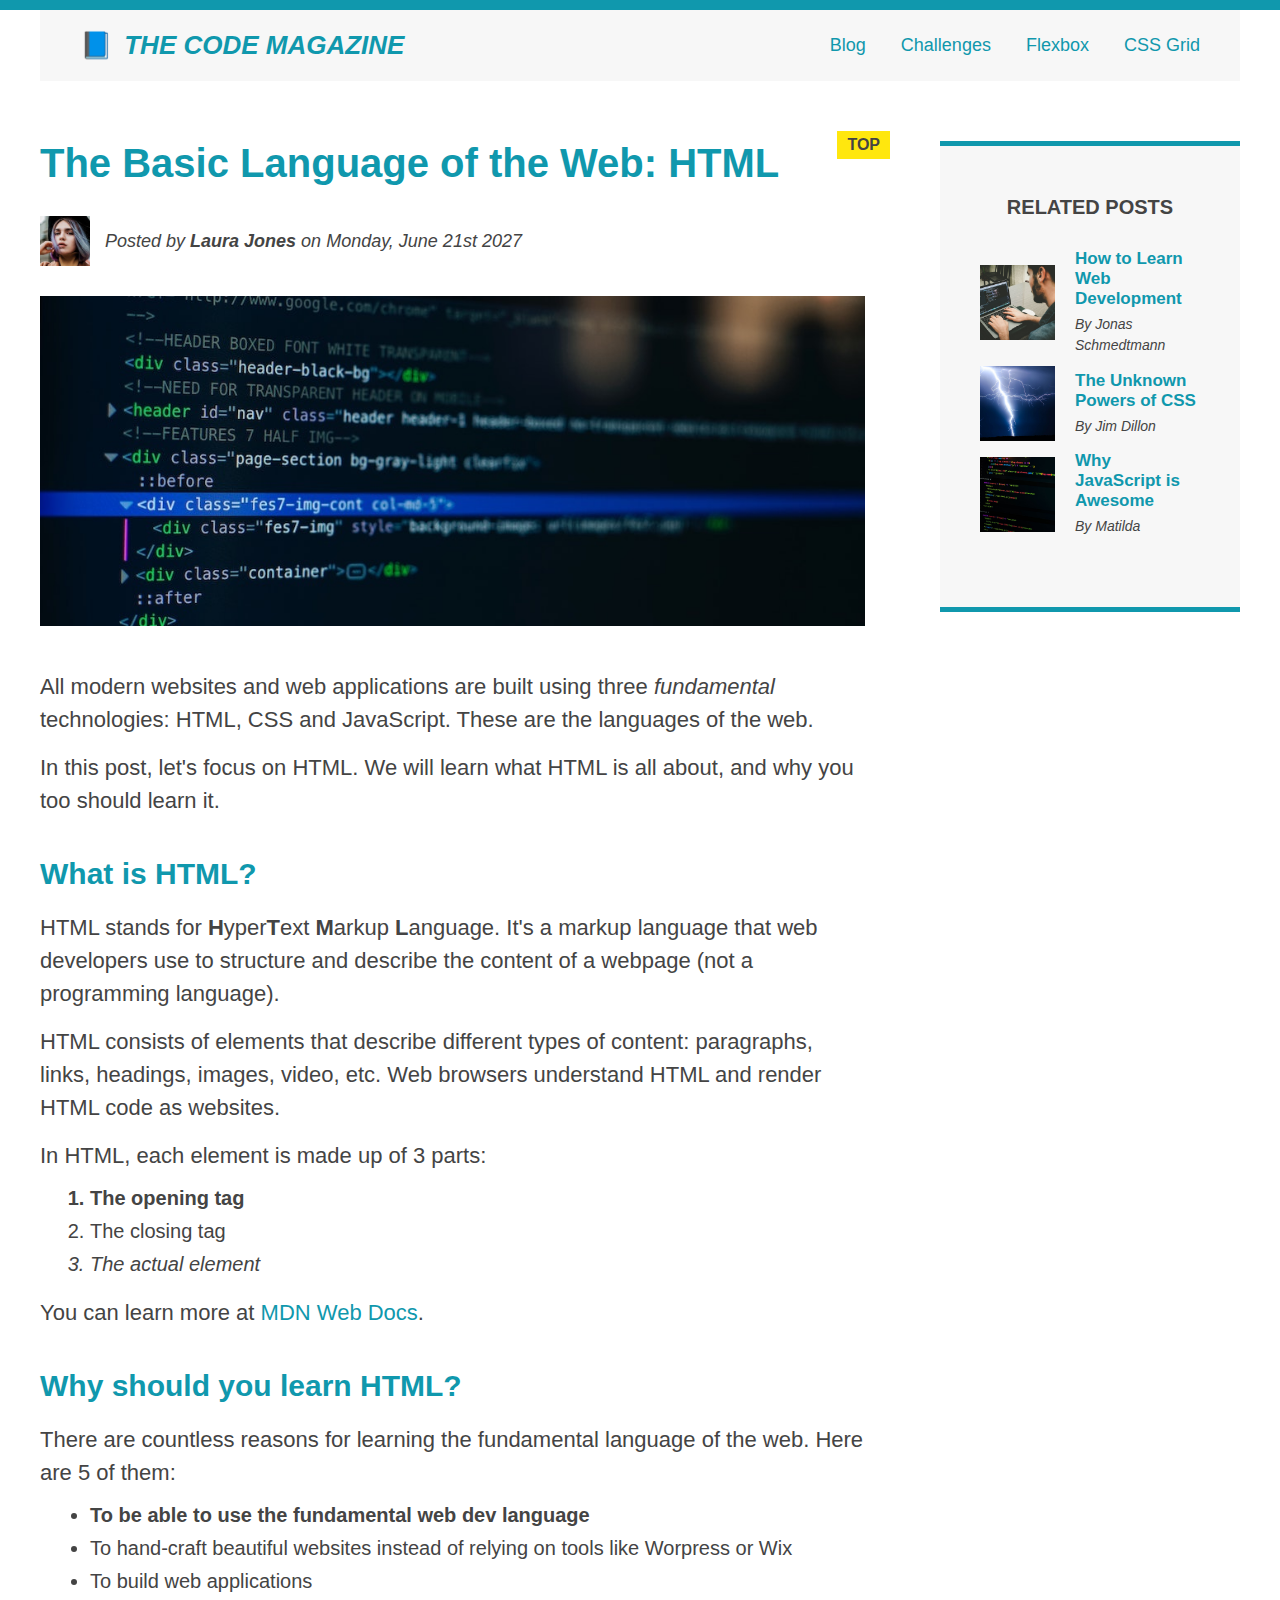
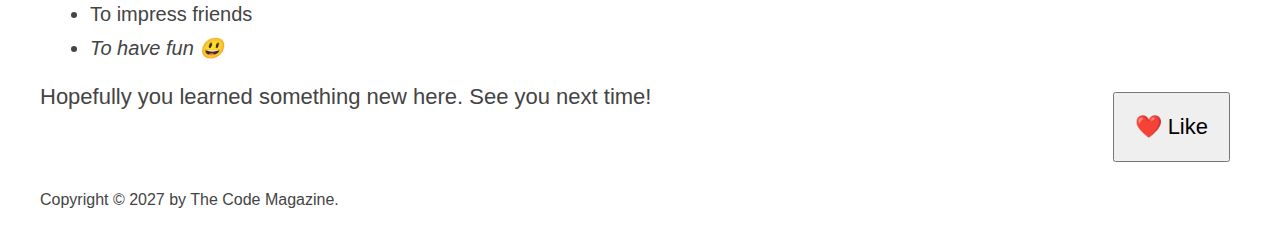
==== commit 9beb3b54: "Class 56 - building a simple flexbos layout" ====
--- a/index.html
+++ b/index.html
@@ -25,139 +25,154 @@
           <!-- <strong>This is the navigation</strong> -->
           <a href="blog.html">Blog</a>
           <a href="#">Challenges</a>
-          <a href="#">Flexbox</a>
-          <a href="#">CSS Grid</a>
+          <a href="./flexbox.html">Flexbox</a>
+          <a href="./css-grid.html">CSS Grid</a>
         </nav>
 
         <!-- <div class="clear"></div> -->
       </header>
 
-      <article>
-        <header class="post-header">
-          <h2>The Basic Language of the Web: HTML</h2>
+      <div class="row">
+        <article>
+          <header class="post-header">
+            <h2>The Basic Language of the Web: HTML</h2>
 
-          <img
-            src="img/laura-jones.jpg"
-            alt="Headshot of Laura Jones"
-            height="50"
-            width="50"
-            class="author-img"
-          />
+            <div class="author-box">
+              <img
+                src="img/laura-jones.jpg"
+                alt="Headshot of Laura Jones"
+                height="50"
+                width="50"
+                class="author-img"
+              />
 
-          <p id="author" class="author">
-            Posted by <strong>Laura Jones</strong> on Monday, June 21st 2027
+              <p id="author" class="author">
+                Posted by <strong>Laura Jones</strong> on Monday, June 21st 2027
+              </p>
+            </div>
+
+            <img
+              src="img/post-img.jpg"
+              alt="HTML code on a screen"
+              width="500"
+              height="200"
+              class="post-img"
+            />
+            <button>❤️ Like</button>
+          </header>
+
+          <p>
+            All modern websites and web applications are built using three
+            <em>fundamental</em>
+            technologies: HTML, CSS and JavaScript. These are the languages of
+            the web.
           </p>
 
-          <img
-            src="img/post-img.jpg"
-            alt="HTML code on a screen"
-            width="500"
-            height="200"
-            class="post-img"
-          />
-          <button>❤️ Like</button>
-        </header>
+          <p>
+            In this post, let's focus on HTML. We will learn what HTML is all
+            about, and why you too should learn it.
+          </p>
 
-        <p>
-          All modern websites and web applications are built using three
-          <em>fundamental</em>
-          technologies: HTML, CSS and JavaScript. These are the languages of the
-          web.
-        </p>
+          <h3>What is HTML?</h3>
+          <p>
+            HTML stands for <strong>H</strong>yper<strong>T</strong>ext
+            <strong>M</strong>arkup <strong>L</strong>anguage. It's a markup
+            language that web developers use to structure and describe the
+            content of a webpage (not a programming language).
+          </p>
+          <p>
+            HTML consists of elements that describe different types of content:
+            paragraphs, links, headings, images, video, etc. Web browsers
+            understand HTML and render HTML code as websites.
+          </p>
+          <p>In HTML, each element is made up of 3 parts:</p>
 
-        <p>
-          In this post, let's focus on HTML. We will learn what HTML is all
-          about, and why you too should learn it.
-        </p>
+          <ol>
+            <li class="first-li">The opening tag</li>
+            <li>The closing tag</li>
+            <li>The actual element</li>
+          </ol>
 
-        <h3>What is HTML?</h3>
-        <p>
-          HTML stands for <strong>H</strong>yper<strong>T</strong>ext
-          <strong>M</strong>arkup <strong>L</strong>anguage. It's a markup
-          language that web developers use to structure and describe the content
-          of a webpage (not a programming language).
-        </p>
-        <p>
-          HTML consists of elements that describe different types of content:
-          paragraphs, links, headings, images, video, etc. Web browsers
-          understand HTML and render HTML code as websites.
-        </p>
-        <p>In HTML, each element is made up of 3 parts:</p>
+          <p>
+            You can learn more at
+            <a
+              href="https://developer.mozilla.org/en-US/docs/Web/HTML"
+              target="_blank"
+              >MDN Web Docs</a
+            >.
+          </p>
 
-        <ol>
-          <li class="first-li">The opening tag</li>
-          <li>The closing tag</li>
-          <li>The actual element</li>
-        </ol>
+          <h3>Why should you learn HTML?</h3>
 
-        <p>
-          You can learn more at
-          <a
-            href="https://developer.mozilla.org/en-US/docs/Web/HTML"
-            target="_blank"
-            >MDN Web Docs</a
-          >.
-        </p>
+          <p>
+            There are countless reasons for learning the fundamental language of
+            the web. Here are 5 of them:
+          </p>
 
-        <h3>Why should you learn HTML?</h3>
+          <ul>
+            <li class="first-li">
+              To be able to use the fundamental web dev language
+            </li>
+            <li>
+              To hand-craft beautiful websites instead of relying on tools like
+              Worpress or Wix
+            </li>
+            <li>To build web applications</li>
+            <li>To impress friends</li>
+            <li>To have fun 😃</li>
+          </ul>
 
-        <p>
-          There are countless reasons for learning the fundamental language of
-          the web. Here are 5 of them:
-        </p>
+          <p>Hopefully you learned something new here. See you next time!</p>
+        </article>
 
-        <ul>
-          <li class="first-li">
-            To be able to use the fundamental web dev language
-          </li>
-          <li>
-            To hand-craft beautiful websites instead of relying on tools like
-            Worpress or Wix
-          </li>
-          <li>To build web applications</li>
-          <li>To impress friends</li>
-          <li>To have fun 😃</li>
-        </ul>
+        <aside>
+          <h4>Related posts</h4>
 
-        <p>Hopefully you learned something new here. See you next time!</p>
-      </article>
+          <ul class="related">
+            <li class="related-post">
+              <img
+                src="img/related-1.jpg"
+                alt="Person programming"
+                width="75"
+                height="75"
+              />
 
-      <aside>
-        <h4>Related posts</h4>
+              <div>
+                <a href="#" class="related-link"
+                  >How to Learn Web Development</a
+                >
+                <p class="related-author">By Jonas Schmedtmann</p>
+              </div>
+            </li>
+            <li class="related-post">
+              <img
+                src="img/related-2.jpg"
+                alt="Lightning"
+                width="75"
+                height="75"
+              />
 
-        <ul class="related">
-          <li>
-            <img
-              src="img/related-1.jpg"
-              alt="Person programming"
-              width="75"
-              height="75"
-            />
-            <a href="#">How to Learn Web Development</a>
-            <p class="related-author">By Jonas Schmedtmann</p>
-          </li>
-          <li>
-            <img
-              src="img/related-2.jpg"
-              alt="Lightning"
-              width="75"
-              height="75"
-            />
-            <a href="#">The Unknown Powers of CSS</a>
-            <p class="related-author">By Jim Dillon</p>
-          </li>
-          <li>
-            <img
-              src="img/related-3.jpg"
-              alt="JavaScript code on a screen"
-              width="75"
-              height="75"
-            />
-            <a href="#">Why JavaScript is Awesome</a>
-            <p class="related-author">By Matilda</p>
-          </li>
-        </ul>
-      </aside>
+              <div>
+                <a href="#" class="related-link">The Unknown Powers of CSS</a>
+                <p class="related-author">By Jim Dillon</p>
+              </div>
+            </li>
+            <li class="related-post">
+              <img
+                src="img/related-3.jpg"
+                alt="JavaScript code on a screen"
+                width="75"
+                height="75"
+              />
+
+              <div>
+                <a href="#" class="related-link">Why JavaScript is Awesome</a>
+                <p class="related-author">By Matilda</p>
+              </div>
+            </li>
+          </ul>
+        </aside>
+      </div>
 
       <footer>
         <p id="copyright" class="copyright text">
--- a/style.css
+++ b/style.css
@@ -197,7 +197,7 @@
   display: block; */
 
   margin-right: 30px;
-  margin-top: 10px;
+  /* margin-top: 10px; */
   display: inline-block;
 }
 
@@ -267,8 +267,8 @@
 } */
 
 /* FLOATs */
-
-.author-img {
+/* 
+/ .author-img {
   float: left;
   margin-bottom: 20px;
 }
@@ -287,9 +287,9 @@
   float: right;
 }
 
-/* .clear {
+.clear {
   clear: both;
-} */
+}
 
 .clearfix::after {
   content: "";
@@ -309,4 +309,69 @@
 
 footer {
   clear: both;
-}
+} */
+
+/* FLEXBOX*/
+
+.main-header {
+  display: flex;
+  align-items: center;
+  justify-content: space-between;
+}
+
+.author-box {
+  display: flex;
+  align-items: center;
+  margin-bottom: 15px;
+  margin-bottom: 30px;
+}
+
+.author {
+  margin-bottom: 0;
+  margin-left: 15px;
+}
+
+.related-post {
+  display: flex;
+  align-items: center;
+  gap: 20px;
+}
+
+.related-link:link {
+  font-size: 17px;
+  font-weight: bold;
+  font-style: normal;
+  margin-bottom: 5px;
+  display: block;
+}
+
+.related-author {
+  margin-bottom: 0;
+  font-size: 14px;
+  font-weight: normal;
+  font-style: italic;
+}
+
+.row {
+  display: flex;
+  /* justify-content: space-between; */
+  gap: 75px;
+  margin-bottom: 60px;
+  align-items: flex-start;
+}
+
+article {
+  flex: 1;
+  margin-bottom: 0;
+}
+
+aside {
+  /* 
+  DEFAULTS:
+  flex-grow: 0;
+  flex-shrink: 1;
+  flex-basis: auto;
+  */
+
+  flex: 0 0 300px;
+}
